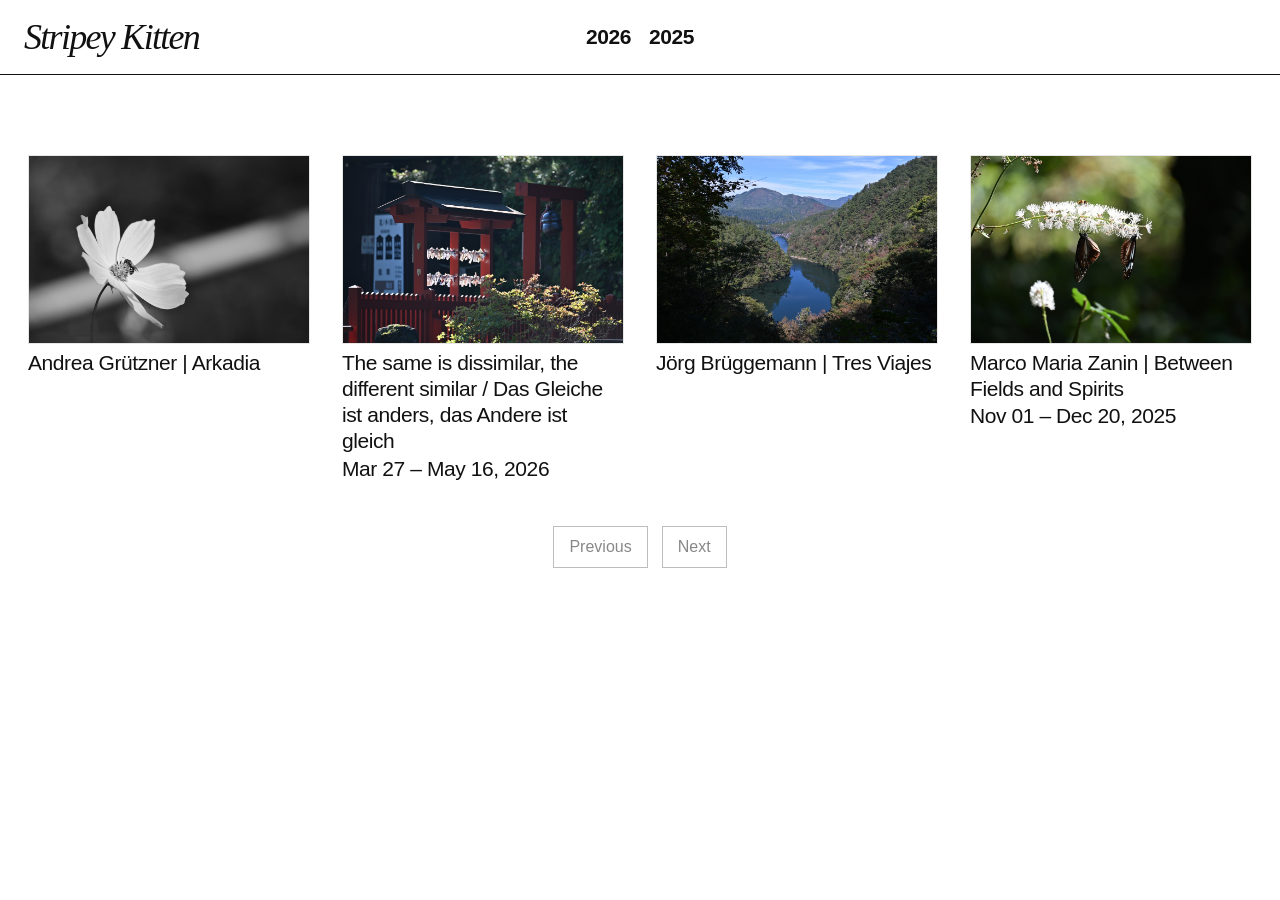
==== index.html @ 9d4d0c29 "Add files via upload" ====
<!doctype html>
<html lang="en">
<head>
  <meta charset="utf-8">
  <meta name="viewport" content="width=device-width, initial-scale=1">
  <meta name="theme-color" content="#ffffff">
  <meta name="description" content="Stripey Kitten — a simple visual blog.">
  <title>Stripey Kitten</title>
  <link rel="stylesheet" href="./css/styles.css">
  <script src="./js/posts.js" defer></script>
  <script src="./js/app.js" defer></script>
</head>
<body>
  <header class="site-header">
    <a class="site-logo" href="./index.html" aria-label="Stripey Kitten home">Stripey Kitten</a>
    <nav class="year-nav" id="year-nav" aria-label="Browse posts by year"></nav>
  </header>

  <main id="home-content" class="home-main">
    <div class="loading-message">Loading posts…</div>
  </main>
</body>
</html>
---- css/styles.css ----
:root {
  color-scheme: light;
  --page-background: #fff;
  --text-color: #111;
  --rule-color: #111;
  --page-gutter: 28px;
  --grid-gap: 32px;
}

* {
  box-sizing: border-box;
}

html {
  min-width: 320px;
  background: var(--page-background);
}

body {
  margin: 0;
  color: var(--text-color);
  background: var(--page-background);
  font-family: Arial, Helvetica, sans-serif;
  -webkit-font-smoothing: antialiased;
  text-rendering: optimizeLegibility;
}

a {
  color: inherit;
}

.site-header {
  position: relative;
  display: flex;
  min-height: 75px;
  align-items: center;
  justify-content: center;
  padding: 14px 24px;
  border-bottom: 1px solid var(--rule-color);
}

.site-logo {
  position: absolute;
  left: 24px;
  top: 50%;
  transform: translateY(-50%);
  color: var(--text-color);
  font-family: Georgia, "Times New Roman", serif;
  font-size: 36px;
  font-style: italic;
  font-weight: 400;
  letter-spacing: -1.7px;
  line-height: 1;
  text-decoration: none;
  white-space: nowrap;
}

.year-nav {
  display: flex;
  align-items: center;
  justify-content: center;
  gap: 18px;
  max-width: calc(100% - 300px);
  overflow-x: auto;
  scrollbar-width: none;
  white-space: nowrap;
}

.year-nav::-webkit-scrollbar {
  display: none;
}

.year-nav a {
  flex: 0 0 auto;
  font-size: 21px;
  font-weight: 600;
  letter-spacing: -0.45px;
  text-decoration: none;
}

.year-nav a:hover,
.year-nav a:focus-visible,
.article-back a:hover,
.article-back a:focus-visible,
.empty-state a:hover,
.empty-state a:focus-visible {
  text-decoration: underline;
  text-underline-offset: 4px;
}

.home-main {
  padding: 0 0 28px;
}

.post-grid {
  display: grid;
  grid-template-columns: repeat(4, minmax(0, 1fr));
  align-items: start;
  column-gap: var(--grid-gap);
  row-gap: 42px;
  padding: 80px var(--page-gutter) 0;
}

.post-card {
  min-width: 0;
}

.post-card-link {
  display: block;
  color: inherit;
  text-decoration: none;
}

.post-card-image {
  display: block;
  width: 100%;
  height: auto;
  border: 1px solid #e6e6e6;
  background: #f4f4f4;
}

.post-card-title,
.post-date {
  margin: 6px 0 0;
  font-size: 21px;
  font-weight: 400;
  letter-spacing: -0.42px;
  line-height: 1.25;
}

.post-date {
  margin-top: 1px;
}

.post-card-link:hover .post-card-title,
.post-card-link:focus-visible .post-card-title {
  text-decoration: underline;
  text-underline-offset: 3px;
}

.pagination {
  display: flex;
  align-items: center;
  justify-content: center;
  gap: 14px;
  padding: 44px var(--page-gutter) 24px;
}

.pagination-button {
  display: inline-flex;
  min-height: 42px;
  align-items: center;
  justify-content: center;
  padding: 9px 15px;
  border: 1px solid var(--text-color);
  background: #fff;
  color: var(--text-color);
  font: inherit;
  font-size: 16px;
  text-decoration: none;
}

a.pagination-button:hover,
a.pagination-button:focus-visible {
  background: #f2f2f2;
}

.pagination-button.is-disabled {
  border-color: #bdbdbd;
  color: #888;
}

.pagination-status {
  font-size: 14px;
  white-space: nowrap;
}

.post-main {
  padding: 52px 24px 64px;
}

.article {
  width: min(100%, 1040px);
  margin: 0 auto;
}

.article-header {
  margin: 0 auto 28px;
  max-width: 900px;
}

.article-title {
  margin: 0;
  font-size: clamp(28px, 4vw, 46px);
  font-weight: 400;
  letter-spacing: -1.2px;
  line-height: 1.12;
}

.article-date {
  margin: 12px 0 0;
  font-size: 19px;
  line-height: 1.3;
}

.article-image {
  display: block;
  width: 100%;
  max-height: 78vh;
  object-fit: contain;
  object-position: left top;
  background: #f5f5f5;
}

.article-content {
  max-width: 740px;
  margin: 32px auto 0;
  font-size: 19px;
  line-height: 1.65;
}

.article-content p {
  margin: 0 0 1.1em;
}

.article-back {
  max-width: 740px;
  margin: 38px auto 0;
  font-size: 16px;
}

.article-back a,
.empty-state a {
  text-underline-offset: 4px;
}

.empty-state {
  padding: 96px 24px;
  text-align: center;
  font-size: 19px;
}

.empty-state h1 {
  margin: 0 0 12px;
  font-size: 30px;
  font-weight: 400;
}

.loading-message {
  padding: 80px 28px;
  font-size: 18px;
}

.visually-hidden {
  position: absolute;
  width: 1px;
  height: 1px;
  padding: 0;
  margin: -1px;
  overflow: hidden;
  clip: rect(0, 0, 0, 0);
  white-space: nowrap;
  border: 0;
}

:focus-visible {
  outline: 2px solid currentColor;
  outline-offset: 4px;
}

@media (max-width: 1100px) {
  :root {
    --page-gutter: 22px;
    --grid-gap: 24px;
  }

  .post-grid {
    grid-template-columns: repeat(3, minmax(0, 1fr));
    padding-top: 60px;
  }

  .site-logo {
    font-size: 33px;
  }

  .year-nav a {
    font-size: 19px;
  }
}

@media (max-width: 760px) {
  :root {
    --page-gutter: 16px;
    --grid-gap: 16px;
  }

  .site-header {
    min-height: 0;
    align-items: flex-start;
    flex-direction: column;
    gap: 14px;
    padding: 16px;
  }

  .site-logo {
    position: static;
    transform: none;
    font-size: 32px;
  }

  .year-nav {
    justify-content: flex-start;
    gap: 17px;
    width: 100%;
    max-width: 100%;
    padding: 1px 0 3px;
  }

  .year-nav a {
    font-size: 17px;
  }

  .post-grid {
    grid-template-columns: repeat(2, minmax(0, 1fr));
    padding-top: 32px;
    row-gap: 30px;
  }

  .post-card-title,
  .post-date {
    font-size: 16px;
    letter-spacing: -0.2px;
  }

  .pagination {
    gap: 8px;
    padding-top: 32px;
  }

  .pagination-button {
    min-height: 38px;
    padding: 8px 10px;
    font-size: 14px;
  }

  .pagination-status {
    font-size: 12px;
  }

  .post-main {
    padding: 32px 16px 48px;
  }

  .article-title {
    letter-spacing: -0.6px;
  }

  .article-content {
    margin-top: 24px;
    font-size: 17px;
  }
}

@media (max-width: 420px) {
  .post-grid {
    grid-template-columns: 1fr;
    row-gap: 28px;
  }

  .post-card-title,
  .post-date {
    font-size: 18px;
  }
}
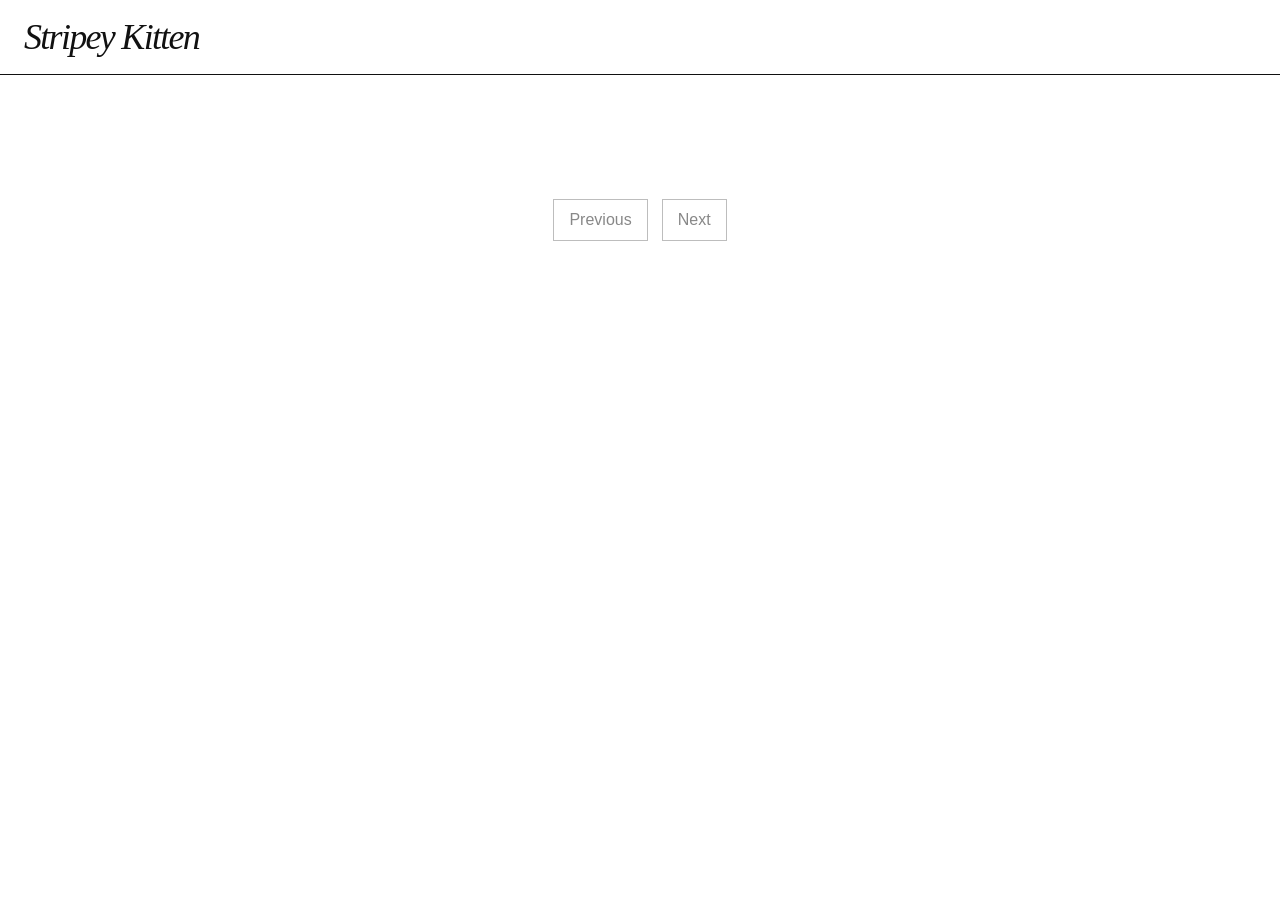
==== commit 4e93880c: "Add files via upload" ====
--- a/index.html
+++ b/index.html
@@ -1,23 +1,3 @@
 <!doctype html>
-<html lang="en">
-<head>
-  <meta charset="utf-8">
-  <meta name="viewport" content="width=device-width, initial-scale=1">
-  <meta name="theme-color" content="#ffffff">
-  <meta name="description" content="Stripey Kitten — a simple visual blog.">
-  <title>Stripey Kitten</title>
-  <link rel="stylesheet" href="./css/styles.css">
-  <script src="./js/posts.js" defer></script>
-  <script src="./js/app.js" defer></script>
-</head>
-<body>
-  <header class="site-header">
-    <a class="site-logo" href="./index.html" aria-label="Stripey Kitten home">Stripey Kitten</a>
-    <nav class="year-nav" id="year-nav" aria-label="Browse posts by year"></nav>
-  </header>
-
-  <main id="home-content" class="home-main">
-    <div class="loading-message">Loading posts…</div>
-  </main>
-</body>
-</html>
+<html lang="en"><head><meta charset="utf-8"><meta name="viewport" content="width=device-width, initial-scale=1"><meta name="theme-color" content="#ffffff"><meta name="description" content="Stripey Kitten — a simple visual blog."><title>Stripey Kitten</title><link rel="stylesheet" href="./css/styles.css"><script src="./js/app.js" defer></script></head>
+<body><header class="site-header"><a class="site-logo" href="./index.html" aria-label="Stripey Kitten home">Stripey Kitten</a><nav class="year-nav" id="year-nav" aria-label="Browse posts by year"></nav></header><main id="home-content" class="home-main"><div class="loading-message">Loading posts…</div></main></body></html>
--- a/css/styles.css
+++ b/css/styles.css
@@ -180,13 +180,15 @@
 }
 
 .article {
-  width: min(100%, 1040px);
+  width: 100%;
+  max-width: 747px; /* Two-thirds of the previous 1120px maximum. */
   margin: 0 auto;
 }
 
 .article-header {
-  margin: 0 auto 28px;
-  max-width: 900px;
+  width: 100%;
+  margin: 0 0 28px;
+  max-width: none;
 }
 
 .article-title {
@@ -205,11 +207,13 @@
 
 .article-image {
   display: block;
+  /* Use the article's full width; the article itself is centered and capped on wide screens. */
   width: 100%;
-  max-height: 78vh;
-  object-fit: contain;
-  object-position: left top;
-  background: #f5f5f5;
+  height: auto;
+  max-height: none;
+  object-fit: initial;
+  object-position: initial;
+  background: transparent;
 }
 
 .article-content {
